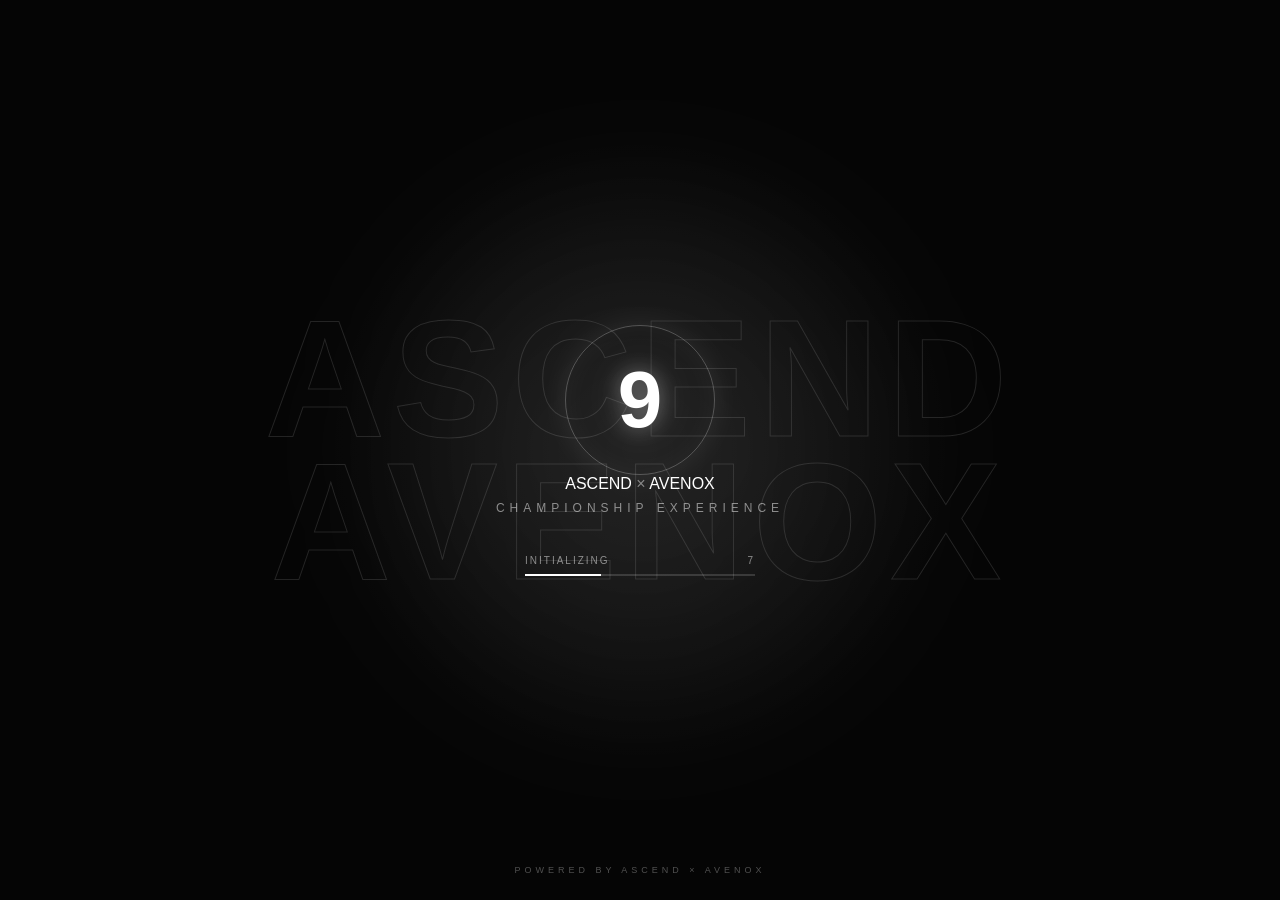
==== index.html @ 0532755c "Update index.html" ====
<!DOCTYPE html>
<html lang="id">

<head>

    <!-- =====================================================
         01. HTML — HEAD / PENGATURAN DASAR
         Fungsi:
         - Mengatur bahasa
         - Responsive HP
         - Nama halaman
    ====================================================== -->

    <meta charset="UTF-8">

    <meta
        name="viewport"
        content="width=device-width, initial-scale=1.0"
    >

    <title>ASCEND × AVENOX</title>


    <!-- =====================================================
         02. CSS
         Semua desain loading screen ada di bawah ini.
    ====================================================== -->

    <style>


        /* =====================================================
           CSS 01 — RESET
           Fungsi:
           Menghapus margin/padding bawaan browser.
        ====================================================== */

        * {
            margin: 0;
            padding: 0;
            box-sizing: border-box;
        }


        /* =====================================================
           CSS 02 — BODY
           Fungsi:
           Mengatur layar utama website.
        ====================================================== */

        body {
            width: 100%;
            height: 100vh;

            overflow: hidden;

            background: #050505;

            color: #ffffff;

            font-family: Arial, sans-serif;
        }


        /* =====================================================
           CSS 03 — LOADING SCREEN
           Fungsi:
           Container utama seluruh loading screen.
        ====================================================== */

        .loading-screen {
            position: fixed;

            inset: 0;

            width: 100%;
            height: 100vh;

            display: flex;

            align-items: center;
            justify-content: center;

            background:
                radial-gradient(
                    circle at center,
                    rgba(255,255,255,0.08),
                    transparent 40%
                ),
                #050505;

            overflow: hidden;

            z-index: 9999;
        }


        /* =====================================================
           CSS 04 — BACKGROUND GLOW
           Fungsi:
           Membuat cahaya lembut di belakang logo.
        ====================================================== */

        .background-glow {
            position: absolute;

            width: 500px;
            height: 500px;

            border-radius: 50%;

            background: rgba(255,255,255,0.05);

            filter: blur(100px);

            animation: glowMove 3s ease-in-out infinite alternate;
        }


        @keyframes glowMove {

            from {
                transform: scale(0.8);
                opacity: 0.3;
            }

            to {
                transform: scale(1.2);
                opacity: 0.8;
            }

        }


        /* =====================================================
           CSS 05 — BACKGROUND TEXT
           Fungsi:
           Tulisan besar ASCEND dan AVENOX
           yang berada di belakang konten utama.
        ====================================================== */

        .background-text {
            position: absolute;

            width: 100%;

            display: flex;

            flex-direction: column;

            gap: 10px;

            pointer-events: none;

            user-select: none;
        }


        .background-text span {

            font-size: clamp(60px, 13vw, 180px);

            font-weight: 900;

            letter-spacing: 8px;

            line-height: 0.8;

            text-align: center;

            color: transparent;

            -webkit-text-stroke:
                1px rgba(255,255,255,0.12);

            white-space: nowrap;

            animation:
                backgroundTextMove
                5s
                ease-in-out
                infinite
                alternate;
        }


        .background-text span:nth-child(2) {

            animation-delay: -2s;

        }


        @keyframes backgroundTextMove {

            from {
                transform: translateX(-20px);
            }

            to {
                transform: translateX(20px);
            }

        }


        /* =====================================================
           CSS 06 — CENTER CONTENT
           Fungsi:
           Mengatur semua konten yang berada di tengah.
        ====================================================== */

        .center-content {

            position: relative;

            z-index: 10;

            display: flex;

            flex-direction: column;

            align-items: center;

            justify-content: center;

            text-align: center;
        }


        /* =====================================================
   CSS 07 — BIG COUNTDOWN
   Fungsi:
   Angka countdown besar di tengah loading screen.
===================================================== */

.logo {

    width: 150px;
    height: 150px;

    display: flex;

    align-items: center;
    justify-content: center;

    border: 1px solid rgba(255,255,255,0.25);

    border-radius: 50%;

    font-size: 80px;

    font-weight: 900;

    line-height: 1;

    color: #ffffff;

    text-shadow:
        0 0 20px rgba(255,255,255,0.35),
        0 0 50px rgba(255,255,255,0.15);

    box-shadow:
        0 0 30px rgba(255,255,255,0.08),
        inset 0 0 30px rgba(255,255,255,0.04);

    transition:
        transform 0.2s ease,
        opacity 0.2s ease;
}


/* =====================================================
   CSS 07.01 — COUNTDOWN CHANGE
   Fungsi:
   Efek ketika angka berubah.
===================================================== */

.logo.countdown-change {

    transform: scale(1.15);

    opacity: 0.5;

    
}================================================
           CSS 08 — EVENT TITLE
           Fungsi:
           Mengatur tulisan ASCEND × AVENOX.
        ====================================================== */

        .event-title {

            margin-top: 28px;

            font-size: clamp(28px, 6vw, 70px);

            font-weight: 900;

            letter-spacing: 8px;

            text-transform: uppercase;
        }


        .event-title span {

            opacity: 0.45;

        }


        /* =====================================================
           CSS 09 — SUBTITLE
           Fungsi:
           Tulisan kecil di bawah nama event.
        ====================================================== */

        .subtitle {

            margin-top: 8px;

            font-size: 12px;

            letter-spacing: 5px;

            text-transform: uppercase;

            color: rgba(255,255,255,0.5);
        }


        /* =====================================================
           CSS 10 — LOADING CONTAINER
           Fungsi:
           Mengatur posisi dan ukuran loading bar.
        ====================================================== */

        .loading-container {

            width: 230px;

            margin-top: 40px;
        }


        /* =====================================================
           CSS 11 — LOADING INFO
           Fungsi:
           Menampilkan INITIALIZING dan angka persen.
        ====================================================== */

        .loading-info {

            display: flex;

            justify-content: space-between;

            margin-bottom: 8px;

            font-size: 10px;

            letter-spacing: 2px;

            color: rgba(255,255,255,0.5);
        }


        /* =====================================================
           CSS 12 — LOADING BAR BACKGROUND
           Fungsi:
           Background dari progress bar.
        ====================================================== */

        .loading-bar {

            width: 100%;

            height: 2px;

            background: rgba(255,255,255,0.15);

            overflow: hidden;
        }


        /* =====================================================
           CSS 13 — PROGRESS
           Fungsi:
           Bagian bar yang bergerak 0% → 100%.
        ====================================================== */

        .loading-progress {

            width: 0%;

            height: 100%;

            background: #ffffff;

            box-shadow: 0 0 15px #ffffff;

            transition: width 0.2s linear;
        }


        /* =====================================================
           CSS 14 — FOOTER
           Fungsi:
           Tulisan paling bawah loading screen.
        ====================================================== */

        .footer-text {

            position: absolute;

            bottom: 25px;

            left: 0;

            width: 100%;

            text-align: center;

            font-size: 9px;

            letter-spacing: 4px;

            color: rgba(255,255,255,0.3);
        }


        /* =====================================================
           CSS 15 — LOADING FADE OUT
           Fungsi:
           Animasi ketika loading selesai.
        ====================================================== */

        .loading-screen.hide {

            animation:
                loadingFadeOut
                0.8s
                forwards;
        }


        @keyframes loadingFadeOut {

            to {

                opacity: 0;

                visibility: hidden;

            }

        }


    </style>

</head>


<body>


    <!-- =====================================================
         03. HTML — LOADING SCREEN
         Semua struktur yang tampil di layar ada di sini.
    ====================================================== -->


    <!-- =====================================================
         HTML 01 — CONTAINER UTAMA
         Fungsi:
         Membungkus seluruh loading screen.
    ====================================================== -->

    <div
        class="loading-screen"
        id="loadingScreen"
    >


        <!-- =================================================
             HTML 02 — BACKGROUND GLOW
             Fungsi:
             Cahaya di belakang logo.
        ================================================== -->

        <div class="background-glow"></div>


        <!-- =================================================
             HTML 03 — BACKGROUND TEXT
             Fungsi:
             Tulisan besar di belakang.
        ================================================== -->

        <div class="background-text">

            <span>ASCEND</span>

            <span>AVENOX</span>

        </div>


        <!-- =================================================
             HTML 04 — CENTER CONTENT
             Fungsi:
             Semua konten utama di tengah.
        ================================================== -->

        <div class="center-content">


            <!-- =====================================================
     HTML 05 — BIG COUNTDOWN
     Fungsi:
     Angka besar yang mengikuti loading.
====================================================== -->

<div class="logo" id="bigCountdown">
    9
</div>

            <!-- =============================================
                 HTML 06 — EVENT TITLE
                 Fungsi:
                 Nama event.
            ============================================== -->

            <div class="event-title">

                ASCEND

                <span>×</span>

                AVENOX

            </div>


            <!-- =============================================
                 HTML 07 — SUBTITLE
                 Fungsi:
                 Deskripsi kecil event.
            ============================================== -->

            <div class="subtitle">

                Championship Experience

            </div>


            <!-- =============================================
                 HTML 08 — LOADING
            ============================================== -->

            <div class="loading-container">


                <!-- =========================================
                     HTML 09 — LOADING INFO
                ========================================== -->

                <div class="loading-info">

                    <span>
                        INITIALIZING
                    </span>

                    <span id="loadingPercent">
                        0%
                    </span>

                </div>


                <!-- =========================================
                     HTML 10 — PROGRESS BAR
                ========================================== -->

                <div class="loading-bar">

                    <div
                        class="loading-progress"
                        id="loadingProgress"
                    ></div>

                </div>

            </div>

        </div>


        <!-- =================================================
             HTML 11 — FOOTER
             Fungsi:
             Tulisan bagian bawah.
        ================================================== -->

        <div class="footer-text">

            POWERED BY ASCEND × AVENOX

        </div>


    </div>



    <script>

    /* =====================================================
       04. JAVASCRIPT — LOADING SYSTEM
    ====================================================== */

    /* =====================================================
       JS 01 — PROGRESS
       Fungsi:
       Menyimpan nilai progress dari 0 sampai 100.
    ====================================================== */

    let progress = 0;


    /* =====================================================
       JS 02 — AMBIL ELEMENT
    ====================================================== */

    const loadingScreen =
        document.getElementById("loadingScreen");

    const loadingProgress =
        document.getElementById("loadingProgress");

    const loadingPercent =
        document.getElementById("loadingPercent");


    /* =====================================================
       JS 03 — LOADING ENGINE
       Fungsi:
       Progress berjalan dari 0 → 100.
    ====================================================== */

    const loadingInterval = setInterval(() => {

        progress += 1;


        /* =================================================
           JS 04 — UPDATE PROGRESS BAR
        ================================================== */

        loadingProgress.style.width =
            progress + "%";


        /* =================================================
           JS 05 — COUNTDOWN 10 → 0
           Fungsi:
           Mengubah 100% menjadi angka 10 → 0.
           
           100% = 0
           90%  = 1
           80%  = 2
           ...
           10%  = 9
           0%   = 10
        ================================================== */

        const countdown =
            Math.ceil((100 - progress) / 10);


        /* =================================================
           JS 06 — UPDATE ANGKA
        ================================================== */

        loadingPercent.textContent =
            countdown;


        /* =================================================
           JS 07 — JIKA LOADING SELESAI
        ================================================== */

        if (progress >= 100) {

            clearInterval(loadingInterval);

            loadingPercent.textContent = "0";


            /* =============================================
               JS 08 — FADE OUT
            ============================================== */

            setTimeout(() => {

                loadingScreen.classList.add("hide");

            }, 500);

        }

    }, 50);



        /* =====================================================
   JS 02.01 — BIG COUNTDOWN
   Fungsi:
   Menghubungkan angka besar dengan progress loading.
===================================================== */

const bigCountdown =
    document.getElementById("bigCountdown");

</script>


</body>

</html>
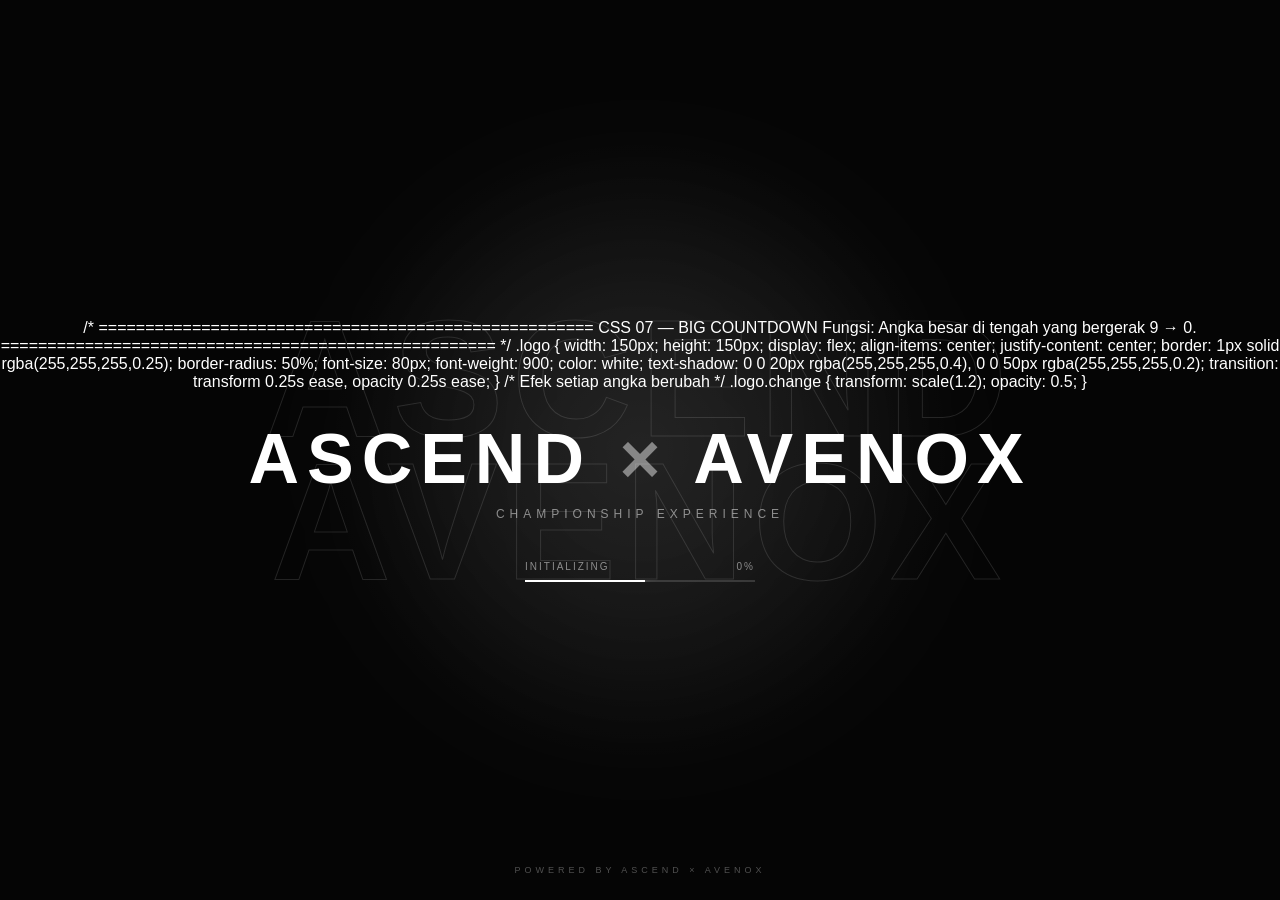
==== commit 7701a88f: "Update index.html" ====
--- a/index.html
+++ b/index.html
@@ -269,21 +269,47 @@
         opacity 0.2s ease;
 }
 
-
 /* =====================================================
-   CSS 07.01 — COUNTDOWN CHANGE
+   CSS 07 — BIG COUNTDOWN
    Fungsi:
-   Efek ketika angka berubah.
+   Angka besar di tengah yang bergerak 9 → 0.
 ===================================================== */
 
-.logo.countdown-change {
-
-    transform: scale(1.15);
-
+.logo {
+    width: 150px;
+    height: 150px;
+
+    display: flex;
+    align-items: center;
+    justify-content: center;
+
+    border: 1px solid rgba(255,255,255,0.25);
+    border-radius: 50%;
+
+    font-size: 80px;
+    font-weight: 900;
+
+    color: white;
+
+    text-shadow:
+        0 0 20px rgba(255,255,255,0.4),
+        0 0 50px rgba(255,255,255,0.2);
+
+    transition:
+        transform 0.25s ease,
+        opacity 0.25s ease;
+}
+
+
+/* Efek setiap angka berubah */
+
+.logo.change {
+    transform: scale(1.2);
     opacity: 0.5;
+}
 
     
-}================================================
+       /*================================================
            CSS 08 — EVENT TITLE
            Fungsi:
            Mengatur tulisan ASCEND × AVENOX.
@@ -517,16 +543,45 @@
         <div class="center-content">
 
 
-            <!-- =====================================================
-     HTML 05 — BIG COUNTDOWN
-     Fungsi:
-     Angka besar yang mengikuti loading.
-====================================================== -->
-
-<div class="logo" id="bigCountdown">
-    9
-</div>
-
+            /* =====================================================
+   CSS 07 — BIG COUNTDOWN
+   Fungsi:
+   Angka besar di tengah yang bergerak 9 → 0.
+===================================================== */
+
+.logo {
+    width: 150px;
+    height: 150px;
+
+    display: flex;
+    align-items: center;
+    justify-content: center;
+
+    border: 1px solid rgba(255,255,255,0.25);
+    border-radius: 50%;
+
+    font-size: 80px;
+    font-weight: 900;
+
+    color: white;
+
+    text-shadow:
+        0 0 20px rgba(255,255,255,0.4),
+        0 0 50px rgba(255,255,255,0.2);
+
+    transition:
+        transform 0.25s ease,
+        opacity 0.25s ease;
+}
+
+
+/* Efek setiap angka berubah */
+
+.logo.change {
+    transform: scale(1.2);
+    opacity: 0.5;
+}
+            
             <!-- =============================================
                  HTML 06 — EVENT TITLE
                  Fungsi:
@@ -616,116 +671,142 @@
 
 
 
-    <script>
-
-    /* =====================================================
-       04. JAVASCRIPT — LOADING SYSTEM
-    ====================================================== */
-
-    /* =====================================================
-       JS 01 — PROGRESS
-       Fungsi:
-       Menyimpan nilai progress dari 0 sampai 100.
-    ====================================================== */
-
-    let progress = 0;
-
-
-    /* =====================================================
-       JS 02 — AMBIL ELEMENT
-    ====================================================== */
-
-    const loadingScreen =
-        document.getElementById("loadingScreen");
-
-    const loadingProgress =
-        document.getElementById("loadingProgress");
-
-    const loadingPercent =
-        document.getElementById("loadingPercent");
-
-
-    /* =====================================================
-       JS 03 — LOADING ENGINE
-       Fungsi:
-       Progress berjalan dari 0 → 100.
-    ====================================================== */
-
-    const loadingInterval = setInterval(() => {
-
-        progress += 1;
-
-
-        /* =================================================
-           JS 04 — UPDATE PROGRESS BAR
-        ================================================== */
-
-        loadingProgress.style.width =
-            progress + "%";
-
-
-        /* =================================================
-           JS 05 — COUNTDOWN 10 → 0
-           Fungsi:
-           Mengubah 100% menjadi angka 10 → 0.
-           
-           100% = 0
-           90%  = 1
-           80%  = 2
-           ...
-           10%  = 9
-           0%   = 10
-        ================================================== */
-
-        const countdown =
-            Math.ceil((100 - progress) / 10);
-
-
-        /* =================================================
-           JS 06 — UPDATE ANGKA
-        ================================================== */
-
-        loadingPercent.textContent =
-            countdown;
-
-
-        /* =================================================
-           JS 07 — JIKA LOADING SELESAI
-        ================================================== */
-
-        if (progress >= 100) {
-
-            clearInterval(loadingInterval);
-
-            loadingPercent.textContent = "0";
-
-
-            /* =============================================
-               JS 08 — FADE OUT
-            ============================================== */
-
-            setTimeout(() => {
-
-                loadingScreen.classList.add("hide");
-
-            }, 500);
-
-        }
-
-    }, 50);
-
-
-
-        /* =====================================================
-   JS 02.01 — BIG COUNTDOWN
-   Fungsi:
-   Menghubungkan angka besar dengan progress loading.
+
+<script>
+
+/* =====================================================
+   04. JAVASCRIPT — LOADING SYSTEM
 ===================================================== */
+
+
+/* =====================================================
+   JS 01 — ELEMENT
+===================================================== */
+
+const loadingScreen =
+    document.getElementById("loadingScreen");
+
+const loadingProgress =
+    document.getElementById("loadingProgress");
+
+const loadingPercent =
+    document.getElementById("loadingPercent");
 
 const bigCountdown =
     document.getElementById("bigCountdown");
 
+
+/* =====================================================
+   JS 02 — VARIABLE
+===================================================== */
+
+let progress = 0;
+
+
+/* =====================================================
+   JS 03 — START LOADING
+===================================================== */
+
+const loadingInterval = setInterval(() => {
+
+
+    /* =================================================
+       Tambahkan progress
+    ================================================== */
+
+    progress++;
+
+
+    /* =================================================
+       UPDATE PROGRESS BAR
+    ================================================== */
+
+    loadingProgress.style.width =
+        progress + "%";
+
+
+    /* =================================================
+       HITUNG COUNTDOWN
+
+       0%   = 9
+       10%  = 8
+       20%  = 7
+       30%  = 6
+       40%  = 5
+       50%  = 4
+       60%  = 3
+       70%  = 2
+       80%  = 1
+       90%+ = 0
+    ================================================== */
+
+    const number =
+        Math.max(
+            0,
+            9 - Math.floor(progress / 10)
+        );
+
+
+    /* =================================================
+       UPDATE ANGKA BESAR
+    ================================================== */
+
+    bigCountdown.textContent =
+        number;
+
+
+    /* =================================================
+       ANIMASI ANGKA
+    ================================================== */
+
+    bigCountdown.classList.remove("change");
+
+    void bigCountdown.offsetWidth;
+
+    bigCountdown.classList.add("change");
+
+
+    /* =================================================
+       ANGKA KECIL
+       Kalau lu masih punya angka persen,
+       ini tetap menunjukkan progress.
+    ================================================== */
+
+    loadingPercent.textContent =
+        progress + "%";
+
+
+    /* =================================================
+       LOADING SELESAI
+    ================================================== */
+
+    if (progress >= 100) {
+
+        clearInterval(loadingInterval);
+
+        bigCountdown.textContent = "0";
+
+        loadingPercent.textContent = "100%";
+
+
+        /* =============================================
+           Tunggu sebentar
+        ============================================== */
+
+        setTimeout(() => {
+
+            loadingScreen.classList.add("hide");
+
+        }, 700);
+
+    }
+
+
+}, 50);
+
 </script>
+    
+
 
 
 </body>
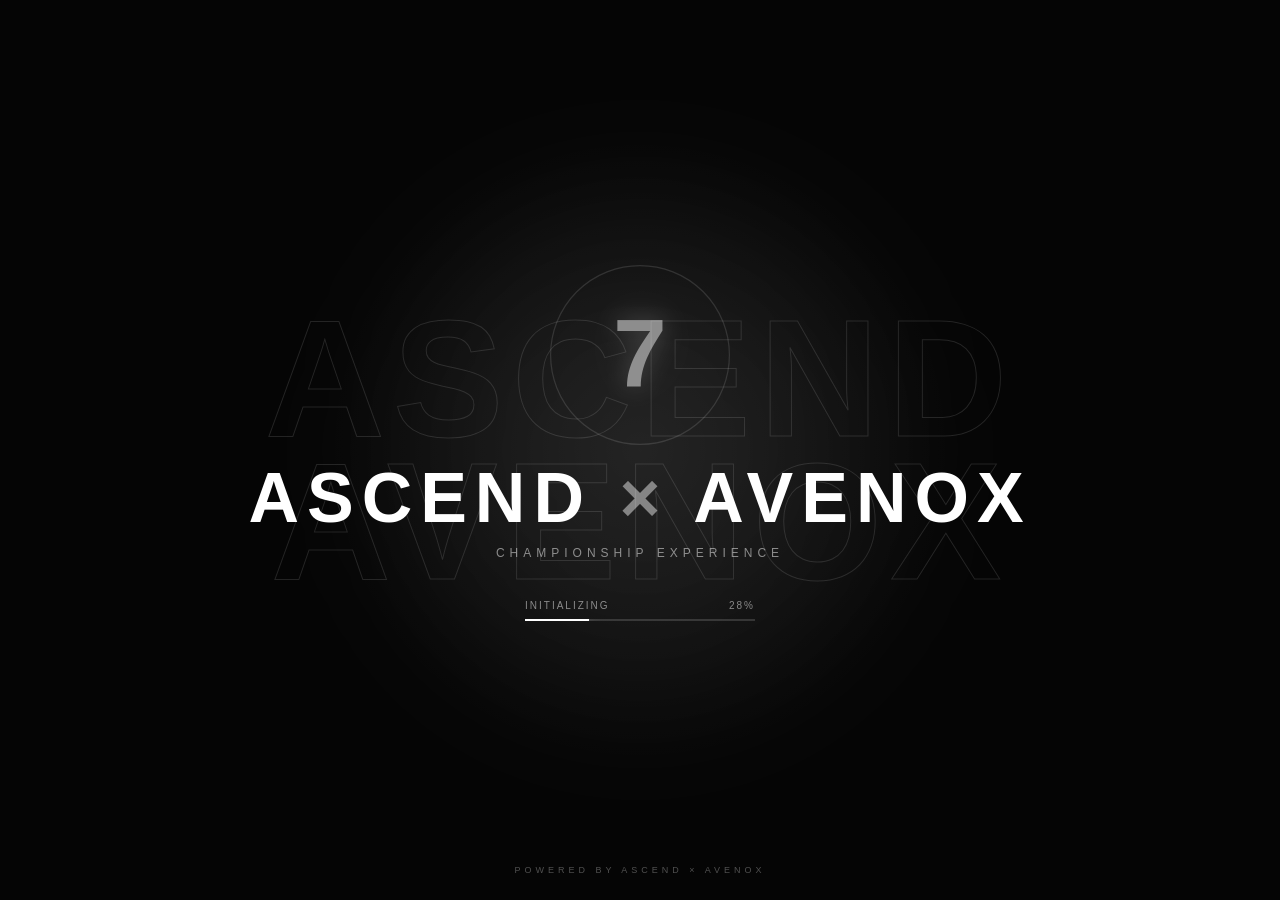
==== commit 07c276d4: "Update index.html" ====
--- a/index.html
+++ b/index.html
@@ -228,46 +228,6 @@
         }
 
 
-        /* =====================================================
-   CSS 07 — BIG COUNTDOWN
-   Fungsi:
-   Angka countdown besar di tengah loading screen.
-===================================================== */
-
-.logo {
-
-    width: 150px;
-    height: 150px;
-
-    display: flex;
-
-    align-items: center;
-    justify-content: center;
-
-    border: 1px solid rgba(255,255,255,0.25);
-
-    border-radius: 50%;
-
-    font-size: 80px;
-
-    font-weight: 900;
-
-    line-height: 1;
-
-    color: #ffffff;
-
-    text-shadow:
-        0 0 20px rgba(255,255,255,0.35),
-        0 0 50px rgba(255,255,255,0.15);
-
-    box-shadow:
-        0 0 30px rgba(255,255,255,0.08),
-        inset 0 0 30px rgba(255,255,255,0.04);
-
-    transition:
-        transform 0.2s ease,
-        opacity 0.2s ease;
-}
 
 /* =====================================================
    CSS 07 — BIG COUNTDOWN
@@ -542,45 +502,13 @@
 
         <div class="center-content">
 
-
-            /* =====================================================
-   CSS 07 — BIG COUNTDOWN
-   Fungsi:
-   Angka besar di tengah yang bergerak 9 → 0.
-===================================================== */
-
-.logo {
-    width: 150px;
-    height: 150px;
-
-    display: flex;
-    align-items: center;
-    justify-content: center;
-
-    border: 1px solid rgba(255,255,255,0.25);
-    border-radius: 50%;
-
-    font-size: 80px;
-    font-weight: 900;
-
-    color: white;
-
-    text-shadow:
-        0 0 20px rgba(255,255,255,0.4),
-        0 0 50px rgba(255,255,255,0.2);
-
-    transition:
-        transform 0.25s ease,
-        opacity 0.25s ease;
-}
-
-
-/* Efek setiap angka berubah */
-
-.logo.change {
-    transform: scale(1.2);
-    opacity: 0.5;
-}
+<!-- =====================================================
+     HTML 05 — BIG COUNTDOWN
+===================================================== -->
+
+<div class="logo" id="bigCountdown">
+    9
+</div>
             
             <!-- =============================================
                  HTML 06 — EVENT TITLE
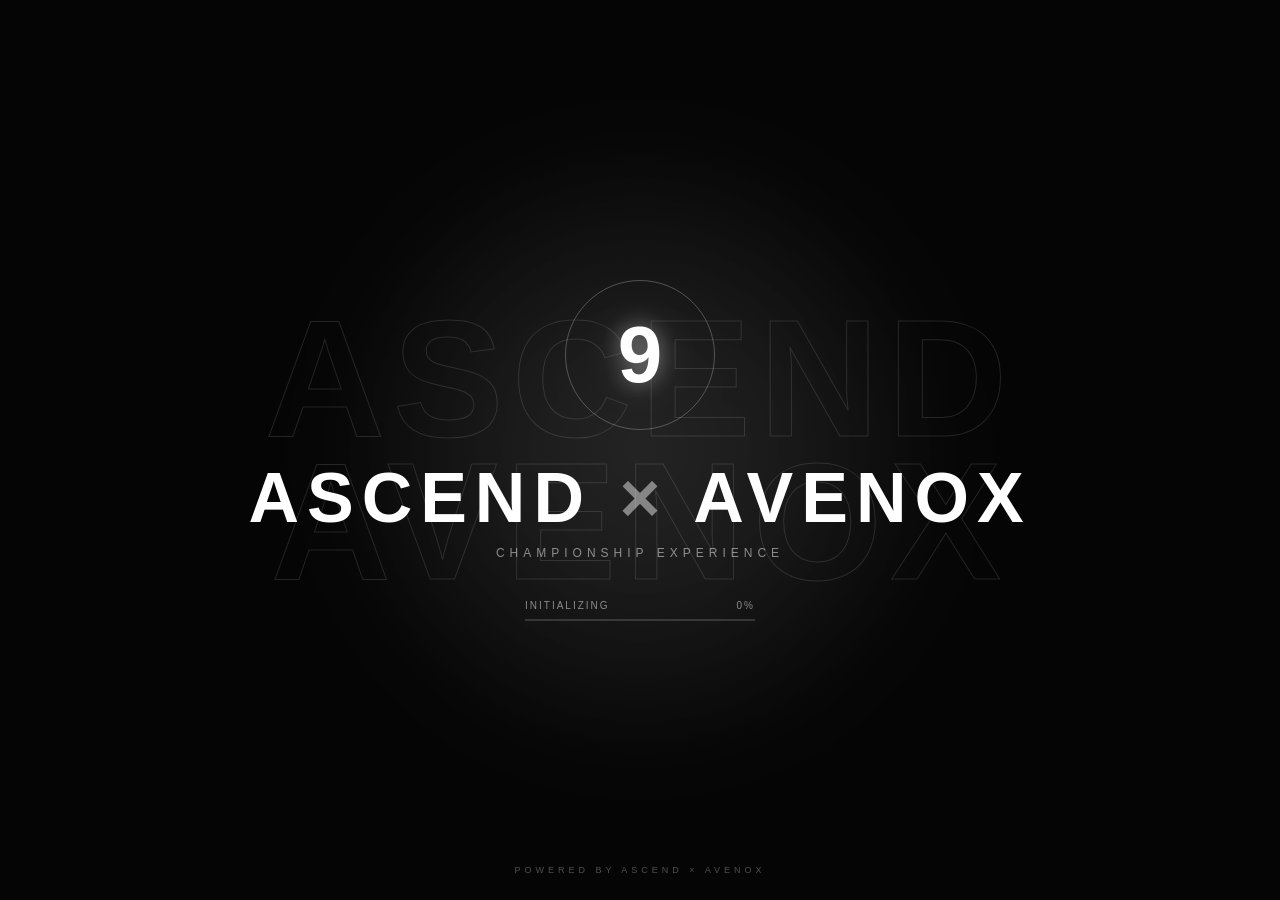
==== commit 2df38edb: "Update index.html" ====
--- a/index.html
+++ b/index.html
@@ -723,15 +723,16 @@
 
         setTimeout(() => {
 
-            loadingScreen.classList.add("hide");
-
-        }, 700);
-
-    }
-
-
-}, 50);
-
+    loadingScreen.classList.add("hide");
+
+    setTimeout(() => {
+
+        window.location.href = "dashboard.html";
+
+    }, 800);
+
+}, 500);
+        
 </script>
     
 
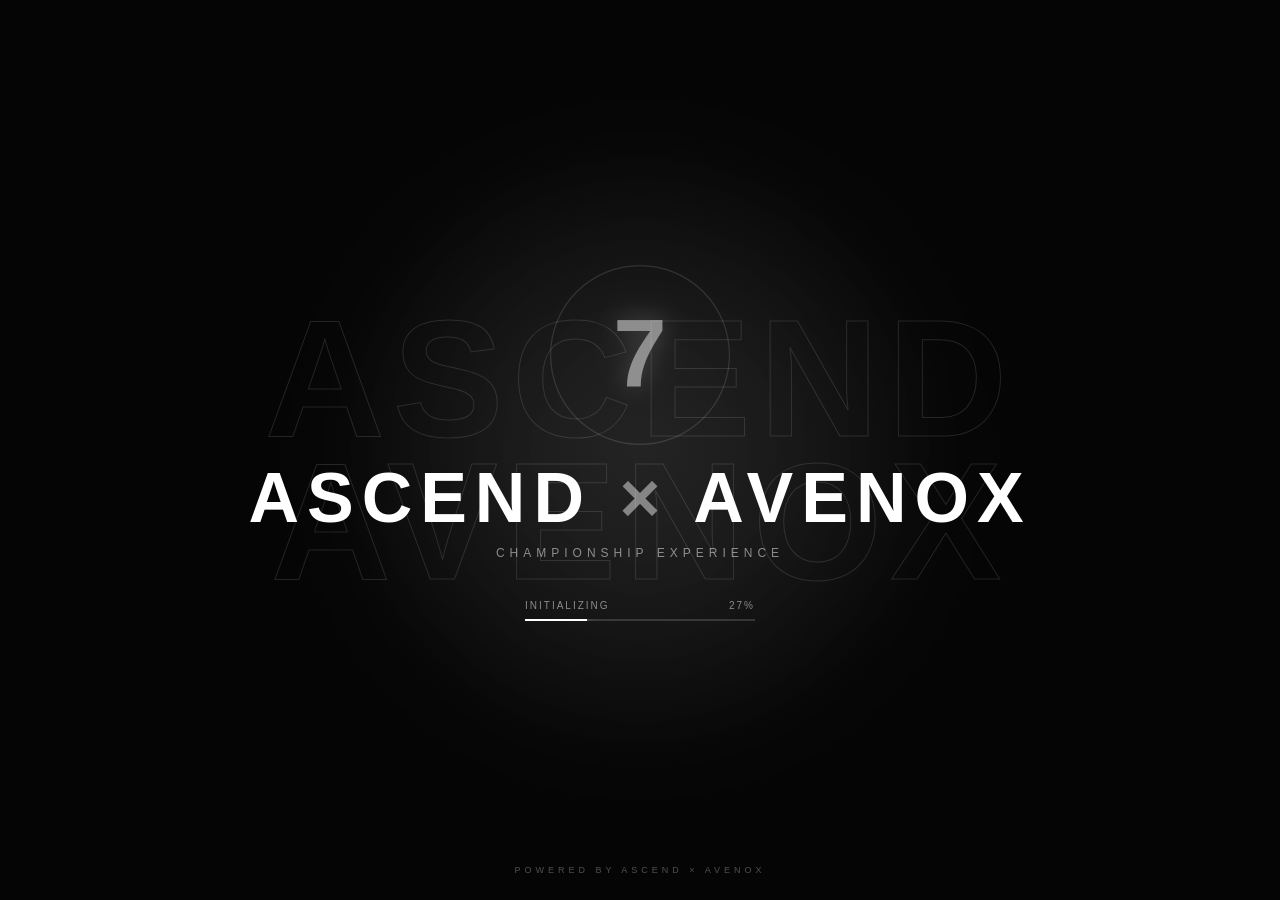
==== commit 81caa141: "Update index.html" ====
--- a/index.html
+++ b/index.html
@@ -723,15 +723,14 @@
 
         setTimeout(() => {
 
-    loadingScreen.classList.add("hide");
-
-    setTimeout(() => {
-
-        window.location.href = "dashboard.html";
-
-    }, 800);
-
-}, 500);
+            loadingScreen.classList.add("hide");
+
+        }, 700);
+
+    }
+
+
+}, 50);
         
 </script>
     
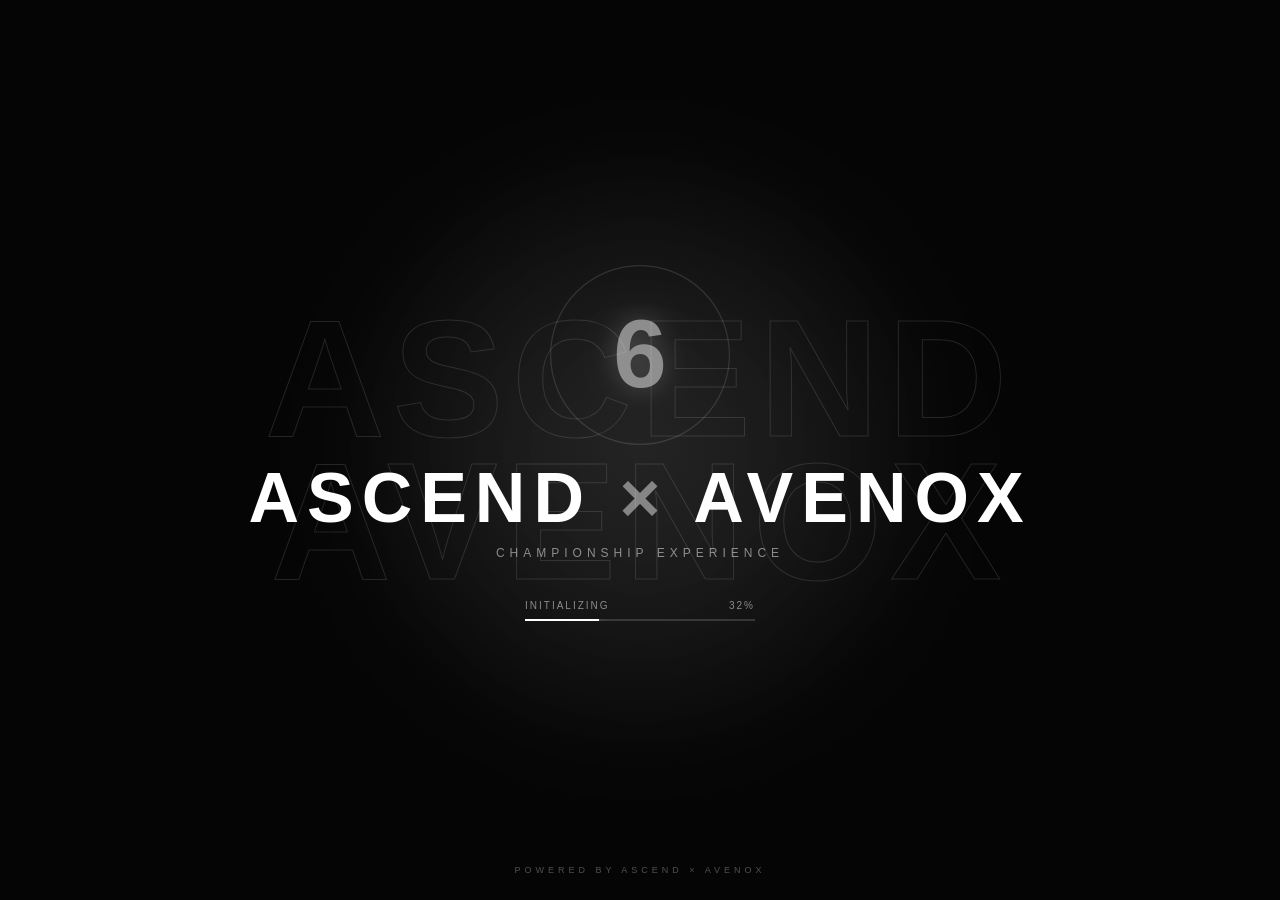
==== commit 01aa660b: "Update index.html" ====
--- a/index.html
+++ b/index.html
@@ -731,6 +731,24 @@
 
 
 }, 50);
+
+    if (progress >= 100) {
+
+    clearInterval(loadingInterval);
+
+    /* =====================================================
+       PEMANGGILAN DASHBOARD
+       Fungsi:
+       Setelah loading selesai, pindah ke dashboard.html
+    ====================================================== */
+
+    setTimeout(() => {
+
+        window.location.href = "dashboard.html";
+
+    }, 1000);
+
+    }
         
 </script>
     
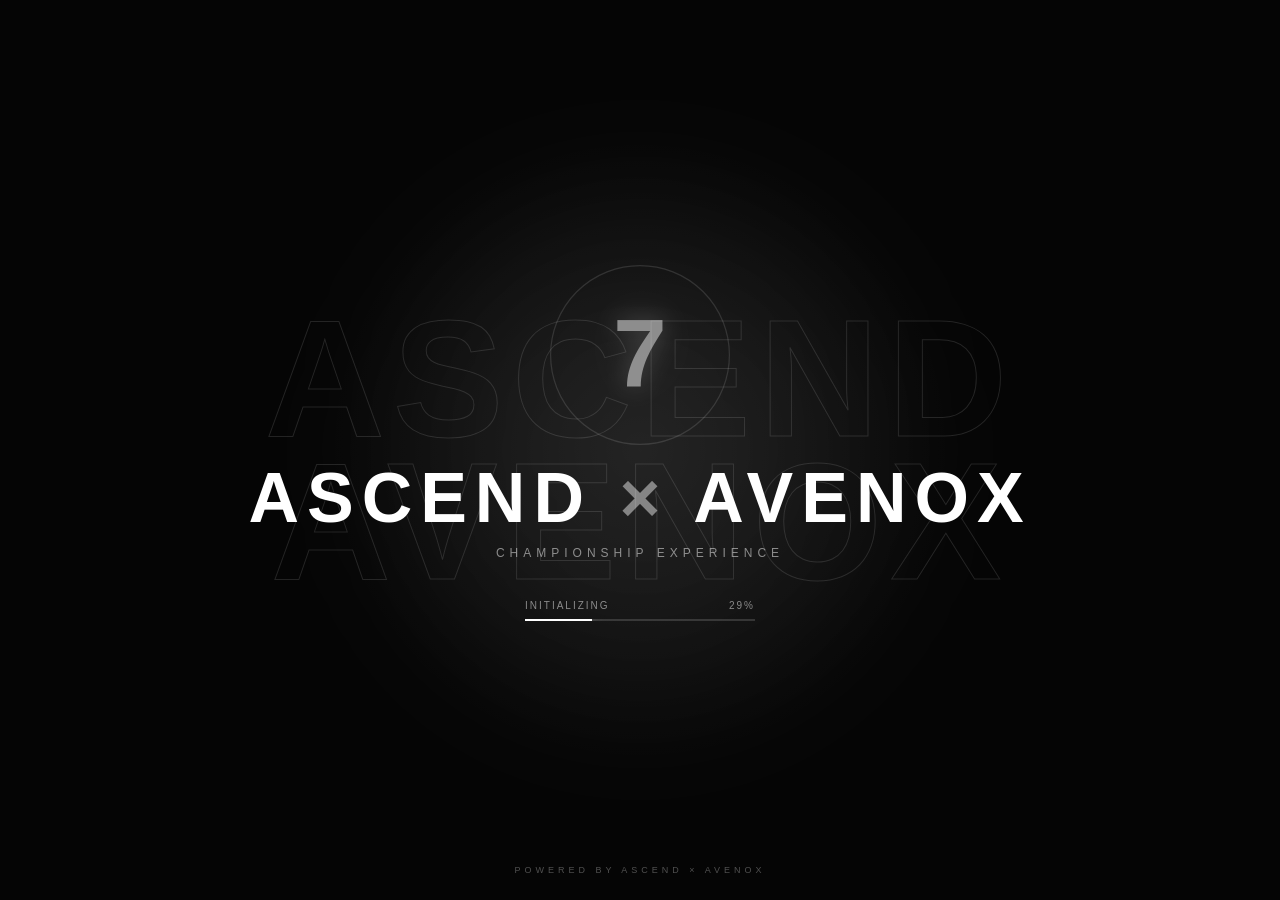
==== commit 88f80590: "Update index.html" ====
--- a/index.html
+++ b/index.html
@@ -744,7 +744,7 @@
 
     setTimeout(() => {
 
-        window.location.href = "dashboard.html";
+        window.location.href = "dasbord.html";
 
     }, 1000);
 
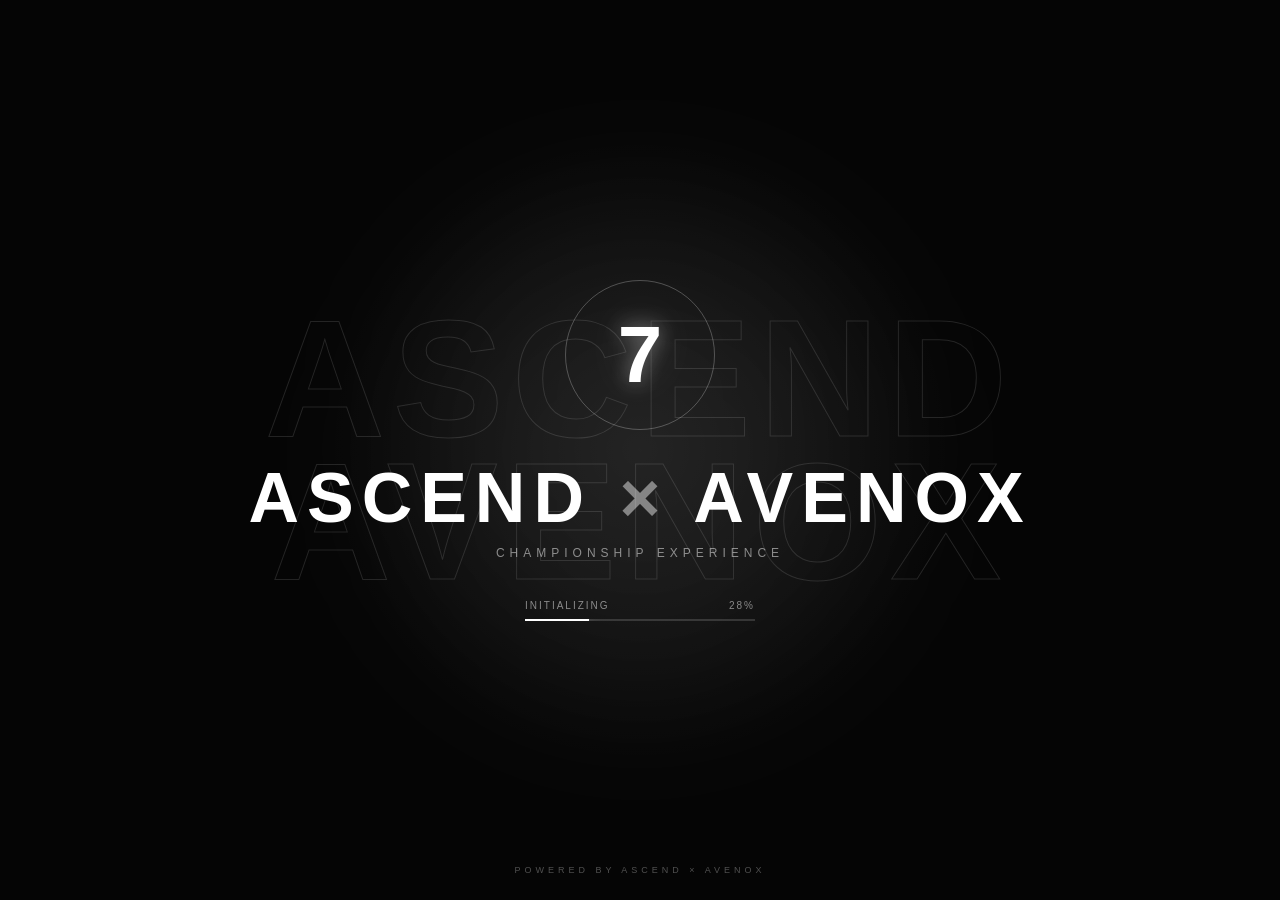
==== commit 1c3bf649: "Update index.html" ====
--- a/index.html
+++ b/index.html
@@ -606,11 +606,6 @@
    04. JAVASCRIPT — LOADING SYSTEM
 ===================================================== */
 
-
-/* =====================================================
-   JS 01 — ELEMENT
-===================================================== */
-
 const loadingScreen =
     document.getElementById("loadingScreen");
 
@@ -624,29 +619,16 @@
     document.getElementById("bigCountdown");
 
 
-/* =====================================================
-   JS 02 — VARIABLE
-===================================================== */
-
 let progress = 0;
 
 
-/* =====================================================
-   JS 03 — START LOADING
-===================================================== */
-
 const loadingInterval = setInterval(() => {
 
+    progress++;
+
 
     /* =================================================
-       Tambahkan progress
-    ================================================== */
-
-    progress++;
-
-
-    /* =================================================
-       UPDATE PROGRESS BAR
+       PROGRESS BAR
     ================================================== */
 
     loadingProgress.style.width =
@@ -654,18 +636,7 @@
 
 
     /* =================================================
-       HITUNG COUNTDOWN
-
-       0%   = 9
-       10%  = 8
-       20%  = 7
-       30%  = 6
-       40%  = 5
-       50%  = 4
-       60%  = 3
-       70%  = 2
-       80%  = 1
-       90%+ = 0
+       COUNTDOWN 9 → 0
     ================================================== */
 
     const number =
@@ -674,30 +645,12 @@
             9 - Math.floor(progress / 10)
         );
 
-
-    /* =================================================
-       UPDATE ANGKA BESAR
-    ================================================== */
-
     bigCountdown.textContent =
         number;
 
 
     /* =================================================
-       ANIMASI ANGKA
-    ================================================== */
-
-    bigCountdown.classList.remove("change");
-
-    void bigCountdown.offsetWidth;
-
-    bigCountdown.classList.add("change");
-
-
-    /* =================================================
-       ANGKA KECIL
-       Kalau lu masih punya angka persen,
-       ini tetap menunjukkan progress.
+       PERCENTAGE
     ================================================== */
 
     loadingPercent.textContent =
@@ -705,7 +658,7 @@
 
 
     /* =================================================
-       LOADING SELESAI
+       SELESAI
     ================================================== */
 
     if (progress >= 100) {
@@ -716,39 +669,34 @@
 
         loadingPercent.textContent = "100%";
 
+        loadingProgress.style.width = "100%";
+
 
         /* =============================================
-           Tunggu sebentar
+           FADE OUT
         ============================================== */
 
         setTimeout(() => {
 
             loadingScreen.classList.add("hide");
 
-        }, 700);
+
+            /* =========================================
+               PINDAH KE DASBORD
+            ========================================== */
+
+            setTimeout(() => {
+
+                window.location.href =
+                    "dasbord.html";
+
+            }, 800);
+
+        }, 500);
 
     }
 
-
 }, 50);
-
-    if (progress >= 100) {
-
-    clearInterval(loadingInterval);
-
-    /* =====================================================
-       PEMANGGILAN DASHBOARD
-       Fungsi:
-       Setelah loading selesai, pindah ke dashboard.html
-    ====================================================== */
-
-    setTimeout(() => {
-
-        window.location.href = "dasbord.html";
-
-    }, 1000);
-
-    }
         
 </script>
     
